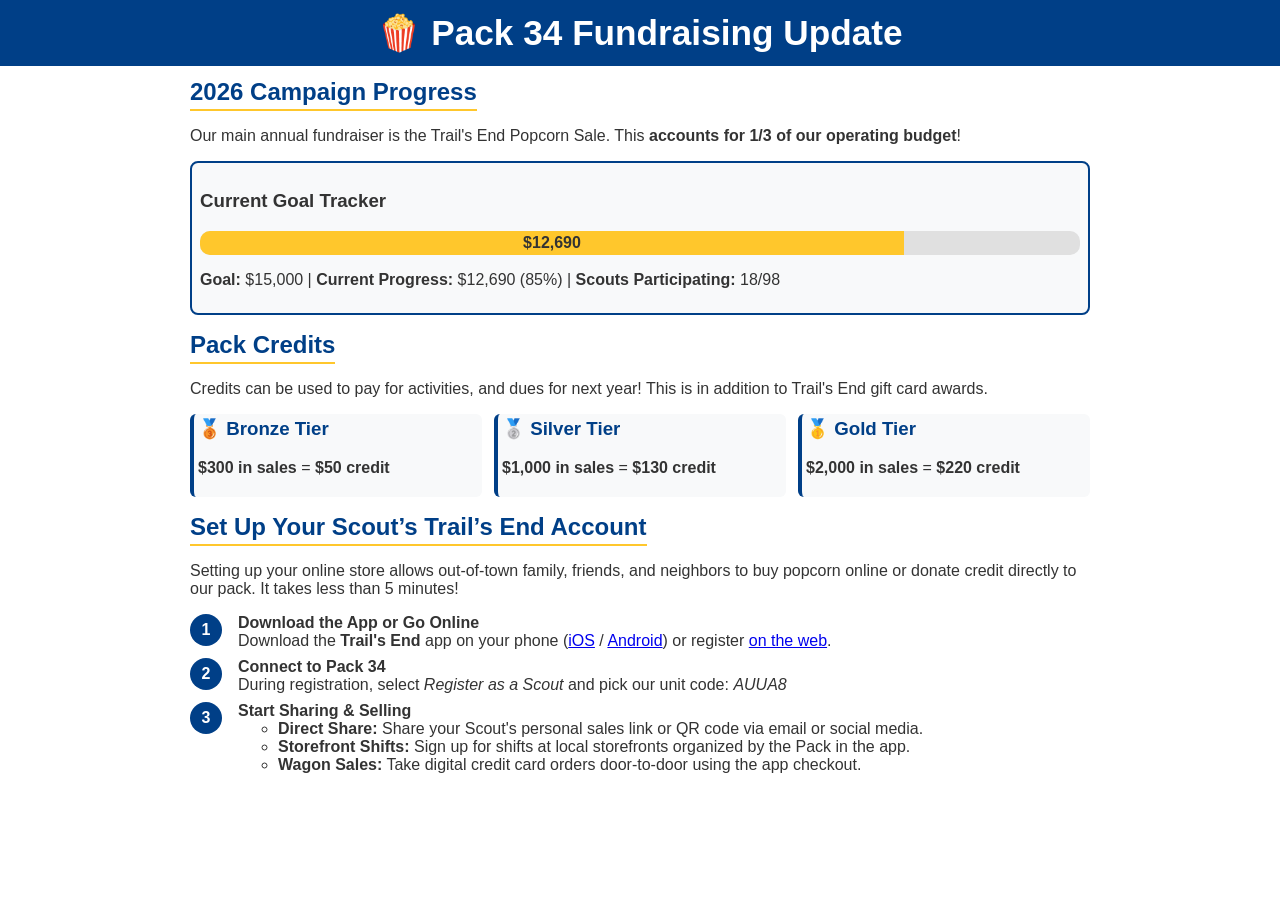
==== fundraising.html @ 754cbbd3 "Add fundraising page" ====
<!DOCTYPE html>
<html lang="en">
<head>
    <meta charset="UTF-8">
    <meta name="viewport" content="width=device-width, initial-scale=1.0">
    <title>Fundraising & Popcorn Campaign | Cub Scout Pack 34 Denver</title>
    <style>
        :root {
            --primary-color: #003F87; /* Scouting Blue */
            --secondary-color: #FFC72C; /* Scouting Gold */
            --text-color: #333333;
            --bg-light: #f8f9fa;
            --border-color: #e0e0e0;
        }

        body {
            font-family: -apple-system, BlinkMacSystemFont, "Segoe UI", Roboto, Helvetica, Arial, sans-serif;
            color: var(--text-color);
            margin: 0;
            padding: 0;
            background-color: #ffffff;
        }

        header {
            background-color: var(--primary-color);
            color: white;
            padding: 0.75rem;
            text-align: center;
        }

        header h1 {
            margin: 0;
            font-size: 2.2rem;
        }

        header p {
            margin-top: 0.5rem;
            font-size: 1.1rem;
            opacity: 0.9;
        }

        nav {
            background-color: #002B5C;
            padding: 0.75rem;
            text-align: center;
        }

        nav a {
            color: white;
            text-decoration: none;
            margin: 0 15px;
            font-weight: bold;
        }

        nav a:hover {
            text-decoration: underline;
        }

        .container {
            max-width: 900px;
            margin: 0 auto;
            padding: 0.75rem;
        }

        section {
            margin-bottom: 0.5rem;
            padding-bottom: 0.5rem;
        }

        section:last-child {
            border-bottom: none;
        }

        h2 {
            color: var(--primary-color);
            border-bottom: 2px solid var(--secondary-color);
            display: inline-block;
            padding-bottom: 0.2rem;
            margin-top: 0;
            margin-block-end: 0rem;
        }

        .tracker-card {
            background-color: var(--bg-light);
            border: 2px solid var(--primary-color);
            border-radius: 8px;
            padding: 0.5rem;
            margin-top: 0.5rem;
        }

        .progress-bar-container {
            background-color: #e0e0e0;
            border-radius: 10px;
            height: 24px;
            width: 100%;
            margin: 0.5rem 0;
            overflow: hidden;
        }

        .progress-bar {
            background-color: var(--secondary-color);
            height: 100%;
            width: 80%; /* Adjust based on current progress */
            text-align: center;
            line-height: 24px;
            font-weight: bold;
            color: #333;
        }

        .grid {
            display: grid;
            grid-template-columns: repeat(auto-fit, minmax(250px, 1fr));
            gap: 0.75rem;
            margin-top: 0.5rem;
        }

        .card {
            background-color: var(--bg-light);
            border-radius: 6px;
            padding: 0.25rem;
            border-left: 4px solid var(--primary-color);
        }

        .card h3 {
            margin-top: 0;
            color: var(--primary-color);
        }

        .steps {
            list-style: none;
            padding-left: 0;
            counter-reset: step-counter;
        }

        /* Fixed: Using direct child combinator (>) so sub-lists don't inherit numbered styling */
        .steps > li {
            counter-increment: step-counter;
            position: relative;
            padding-left: 3rem;
            margin-bottom: 0.5rem;
        }

        .steps > li::before {
            content: counter(step-counter);
            position: absolute;
            left: 0;
            top: 0;
            background-color: var(--primary-color);
            color: white;
            font-weight: bold;
            width: 2rem;
            height: 2rem;
            border-radius: 50%;
            display: flex;
            align-items: center;
            justify-content: center;
        }

        .btn {
            display: inline-block;
            background-color: var(--primary-color);
            color: white;
            padding: 0.6rem 1.2rem;
            text-decoration: none;
            border-radius: 4px;
            font-weight: bold;
            margin-top: 0.5rem;
        }

        .btn:hover {
            background-color: #002B5C;
        }

        footer {
            background-color: var(--bg-light);
            text-align: center;
            padding: 1.5rem;
            font-size: 0.9rem;
        }
    </style>
</head>
<body>

    <header>
        <h1>🍿 Pack 34 Fundraising Update</h1>
    </header>

    <div class="container">

        <!-- GOAL 1: Current Campaign Progress -->
        <section id="progress">
            <h2>2026 Campaign Progress</h2>
            <p>Our main annual fundraiser is the Trail's End Popcorn Sale. This <strong>accounts for 1/3 of our operating budget</strong>!</p>

            <div class="tracker-card">
                <h3>Current Goal Tracker</h3>
                <div class="progress-bar-container">
                    <div class="progress-bar">$12,690</div>
                </div>
                <p><strong>Goal:</strong> $15,000 | <strong>Current Progress:</strong> $12,690 (85%) | <strong>Scouts Participating:</strong> 18/98</p>
            </div>
        </section>

        <!-- NEW SECTION: Scout Awards & Credits -->
        <section id="awards">
            <h2>Pack Credits</h2>
            <p>Credits can be used to pay for activities, and dues for next year! This is in addition to Trail's End gift card awards.</p>
            <div class="grid">
                <div class="card">
                    <h3>🥉 Bronze Tier</h3>
                    <p><strong>$300 in sales</strong> = <strong>$50 credit</strong></p>
                </div>
                <div class="card">
                    <h3>🥈 Silver Tier</h3>
                    <p><strong>$1,000 in sales</strong> = <strong>$130 credit</strong></p>
                </div>
                <div class="card">
                    <h3>🥇 Gold Tier</h3>
                    <p><strong>$2,000 in sales</strong> = <strong>$220 credit</strong></p>
                </div>
            </div>
        </section>

        <!-- GOAL 3: Setup Instructions -->
        <section id="trails-end-setup">
            <h2>Set Up Your Scout’s Trail’s End Account</h2>
            <p>Setting up your online store allows out-of-town family, friends, and neighbors to buy popcorn online or donate credit directly to our pack. It takes less than 5 minutes!</p>

            <ol class="steps">
                <li>
                    <strong>Download the App or Go Online</strong><br>
                    Download the <strong>Trail's End</strong> app on your phone (<a href="https://apps.apple.com/us/app/trails-end/id1421483087" target="_blank">iOS</a> / <a href="https://play.google.com/store/apps/details?id=com.trailsend.scout" target="_blank">Android</a>) or register <a href="https://www.trails-end.com" target="_blank">on the web</a>.
                </li>
                <li>
                    <strong>Connect to Pack 34</strong><br>
                    During registration, select <em>Register as a Scout</em> and pick our unit code: <em>AUUA8</em>
                </li>
                <li>
                    <strong>Start Sharing & Selling</strong><br>
                    <ul>
                        <li><strong>Direct Share:</strong> Share your Scout's personal sales link or QR code via email or social media.</li>
                        <li><strong>Storefront Shifts:</strong> Sign up for shifts at local storefronts organized by the Pack in the app.</li>
                        <li><strong>Wagon Sales:</strong> Take digital credit card orders door-to-door using the app checkout.</li>
                    </ul>
                </li>
            </ol>
        </section>
    </div>

</body>
</html>
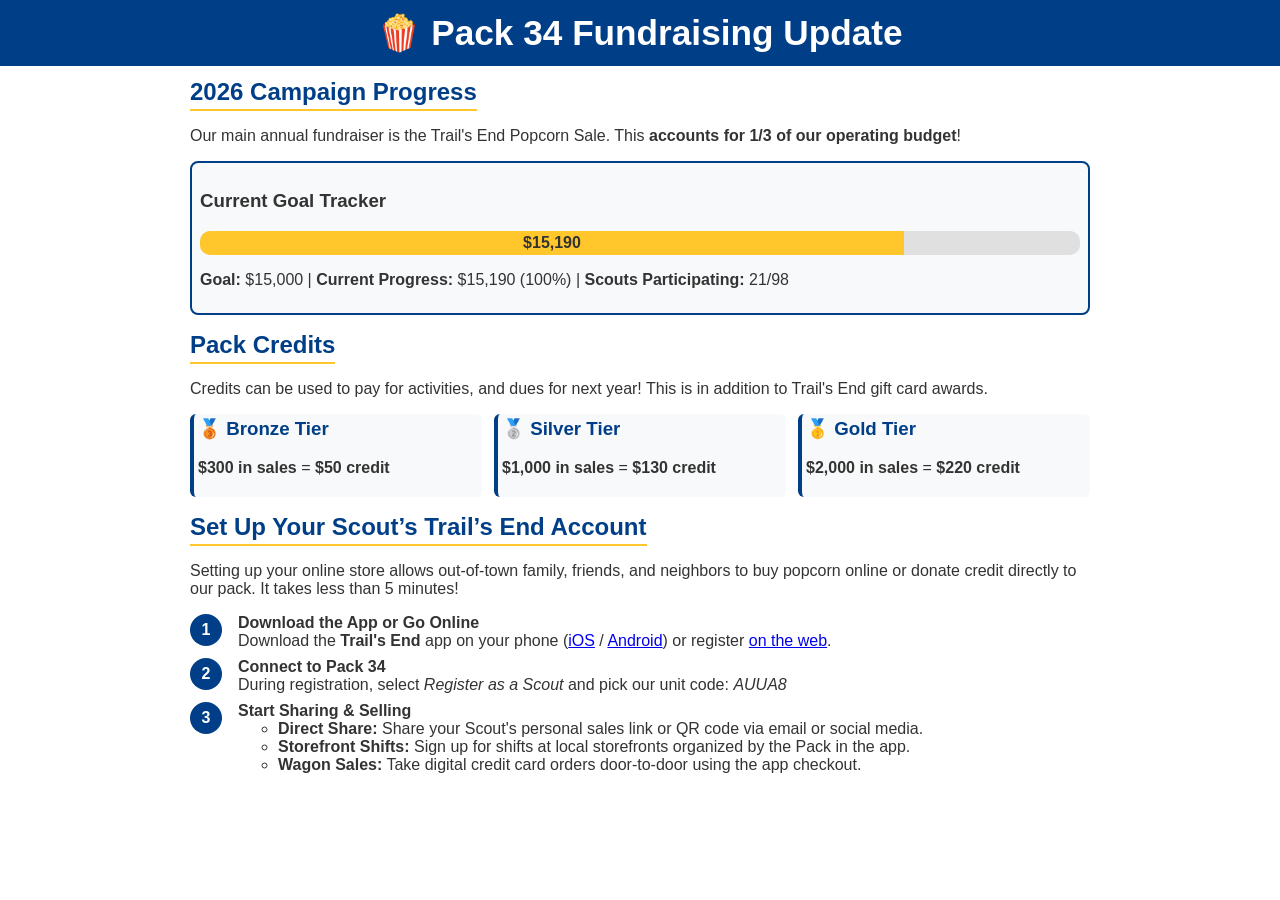
==== commit e1af312e: "Update fundraising up to 2026-10-18" ====
--- a/fundraising.html
+++ b/fundraising.html
@@ -195,9 +195,9 @@
             <div class="tracker-card">
                 <h3>Current Goal Tracker</h3>
                 <div class="progress-bar-container">
-                    <div class="progress-bar">$12,690</div>
-                </div>
-                <p><strong>Goal:</strong> $15,000 | <strong>Current Progress:</strong> $12,690 (85%) | <strong>Scouts Participating:</strong> 18/98</p>
+                    <div class="progress-bar">$15,190</div>
+                </div>
+                <p><strong>Goal:</strong> $15,000 | <strong>Current Progress:</strong> $15,190 (100%) | <strong>Scouts Participating:</strong> 21/98</p>
             </div>
         </section>
 
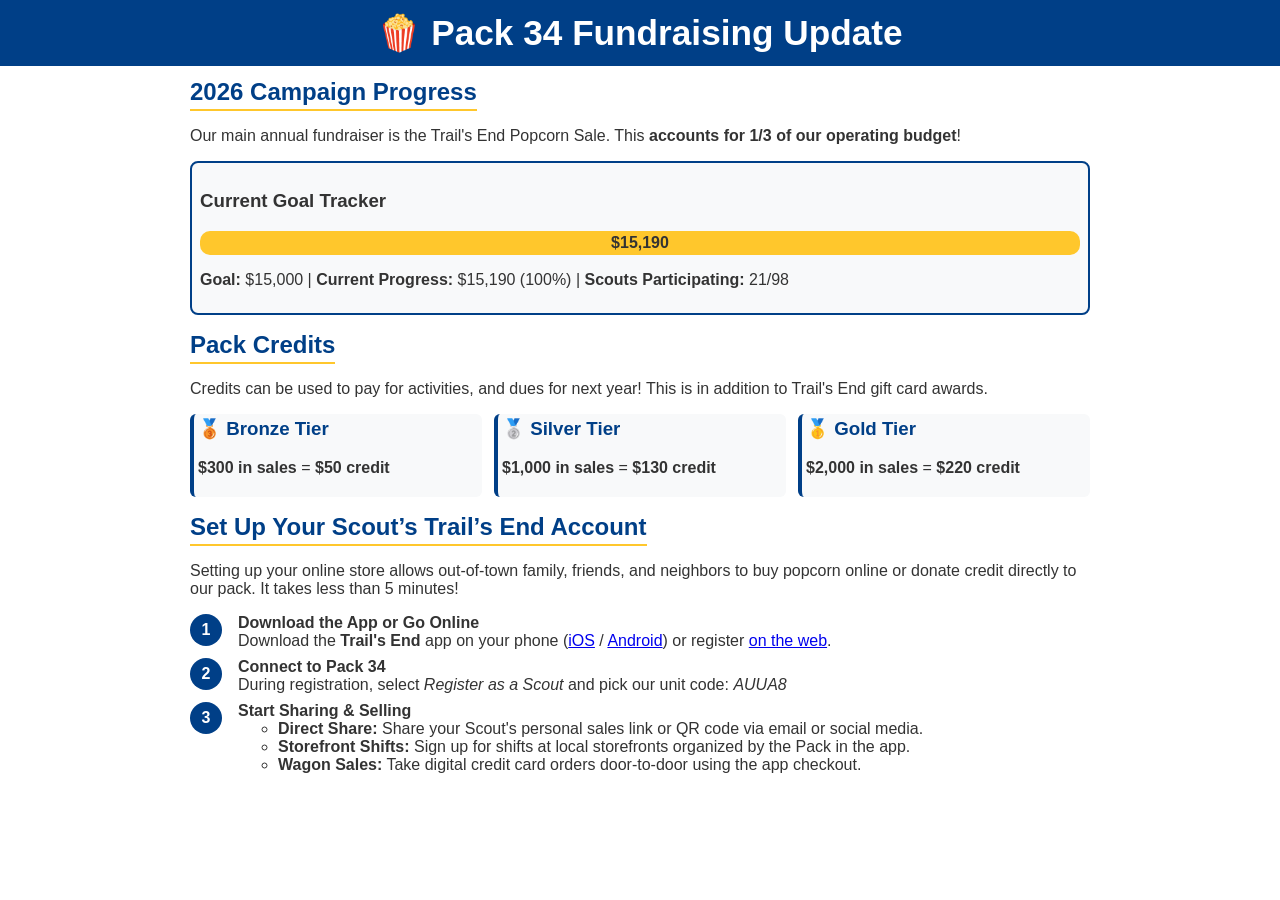
==== commit c392cfa5: "Update progress bar width to 100%" ====
--- a/fundraising.html
+++ b/fundraising.html
@@ -100,7 +100,7 @@
         .progress-bar {
             background-color: var(--secondary-color);
             height: 100%;
-            width: 80%; /* Adjust based on current progress */
+            width: 100%; /* Adjust based on current progress */
             text-align: center;
             line-height: 24px;
             font-weight: bold;
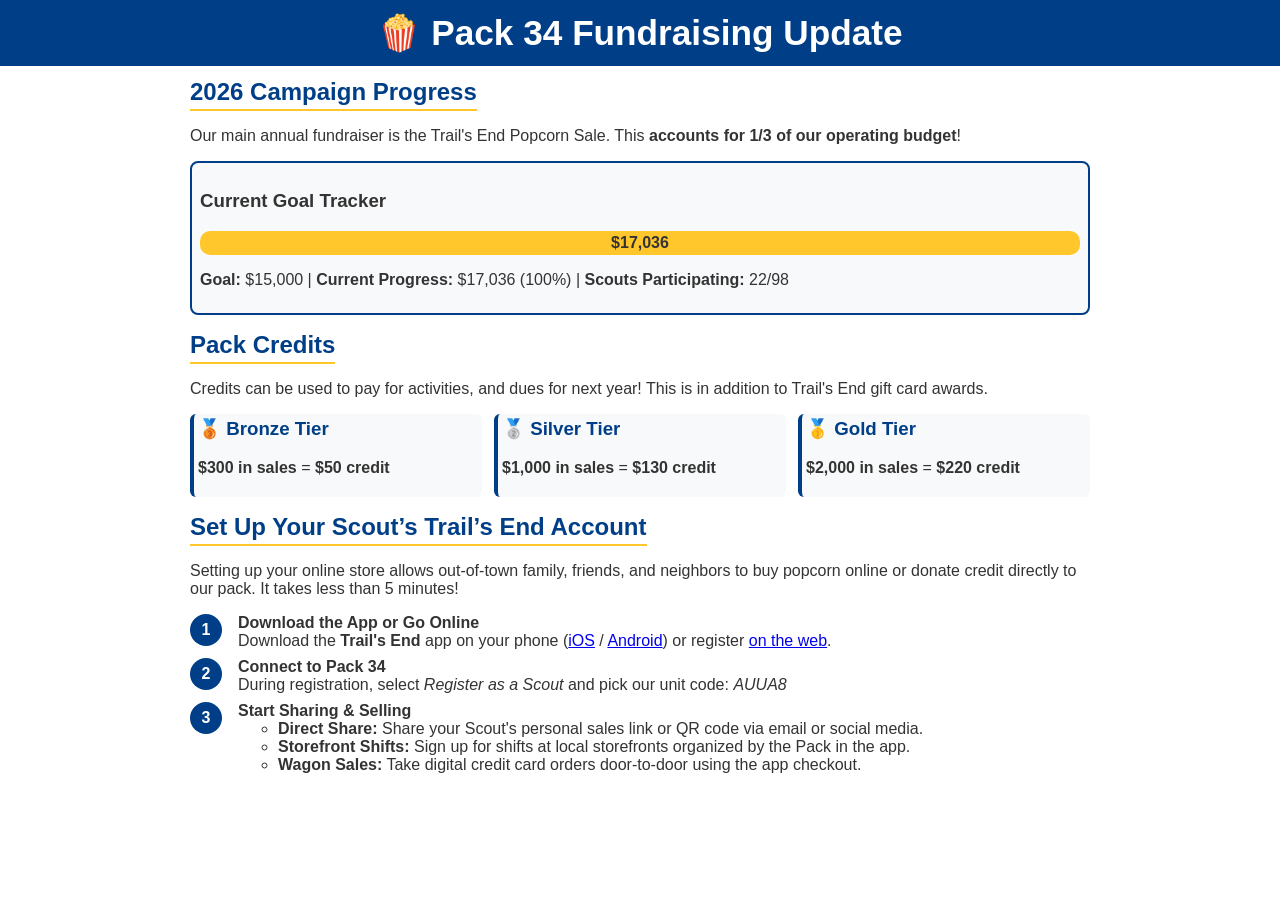
==== commit cfc79ad3: "Update status" ====
--- a/fundraising.html
+++ b/fundraising.html
@@ -195,9 +195,9 @@
             <div class="tracker-card">
                 <h3>Current Goal Tracker</h3>
                 <div class="progress-bar-container">
-                    <div class="progress-bar">$15,190</div>
-                </div>
-                <p><strong>Goal:</strong> $15,000 | <strong>Current Progress:</strong> $15,190 (100%) | <strong>Scouts Participating:</strong> 21/98</p>
+                    <div class="progress-bar">$17,036</div>
+                </div>
+                <p><strong>Goal:</strong> $15,000 | <strong>Current Progress:</strong> $17,036 (100%) | <strong>Scouts Participating:</strong> 22/98</p>
             </div>
         </section>
 
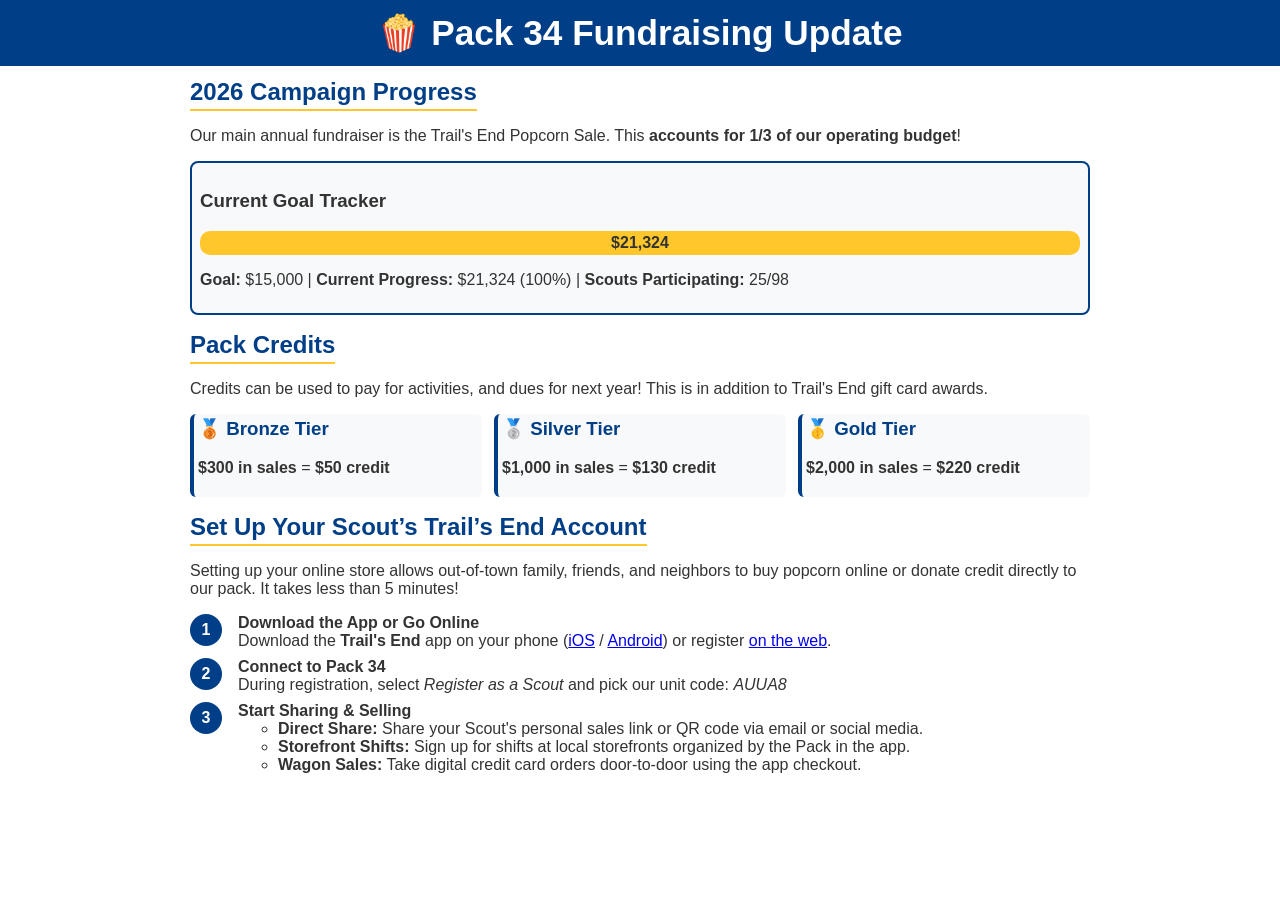
==== commit 3ce02e3a: "Update fundraising status" ====
--- a/fundraising.html
+++ b/fundraising.html
@@ -195,9 +195,9 @@
             <div class="tracker-card">
                 <h3>Current Goal Tracker</h3>
                 <div class="progress-bar-container">
-                    <div class="progress-bar">$17,036</div>
-                </div>
-                <p><strong>Goal:</strong> $15,000 | <strong>Current Progress:</strong> $17,036 (100%) | <strong>Scouts Participating:</strong> 22/98</p>
+                    <div class="progress-bar">$21,324</div>
+                </div>
+                <p><strong>Goal:</strong> $15,000 | <strong>Current Progress:</strong> $21,324 (100%) | <strong>Scouts Participating:</strong> 25/98</p>
             </div>
         </section>
 
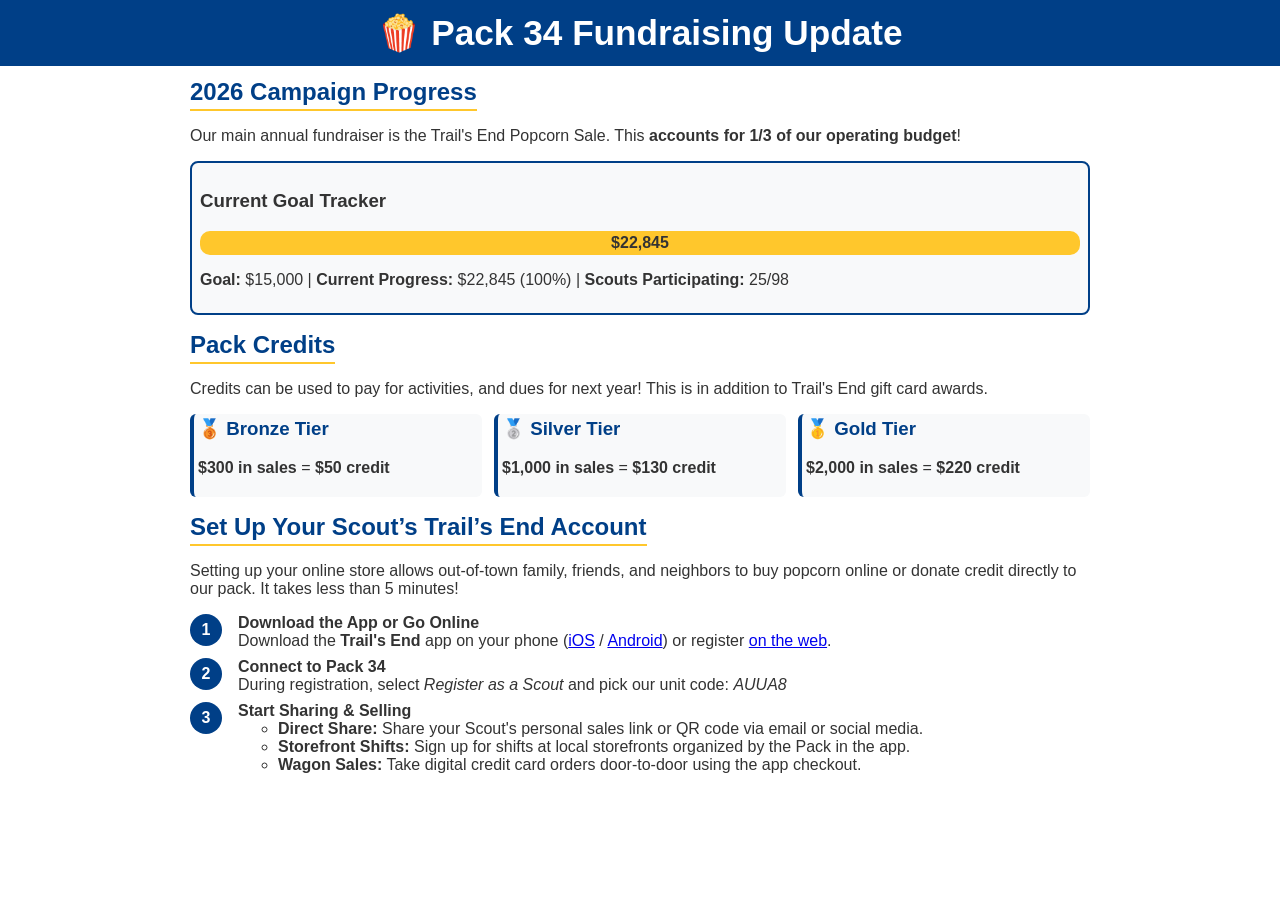
==== commit bac38f67: "Update funding status" ====
--- a/fundraising.html
+++ b/fundraising.html
@@ -195,9 +195,9 @@
             <div class="tracker-card">
                 <h3>Current Goal Tracker</h3>
                 <div class="progress-bar-container">
-                    <div class="progress-bar">$21,324</div>
-                </div>
-                <p><strong>Goal:</strong> $15,000 | <strong>Current Progress:</strong> $21,324 (100%) | <strong>Scouts Participating:</strong> 25/98</p>
+                    <div class="progress-bar">$22,845</div>
+                </div>
+                <p><strong>Goal:</strong> $15,000 | <strong>Current Progress:</strong> $22,845 (100%) | <strong>Scouts Participating:</strong> 25/98</p>
             </div>
         </section>
 
